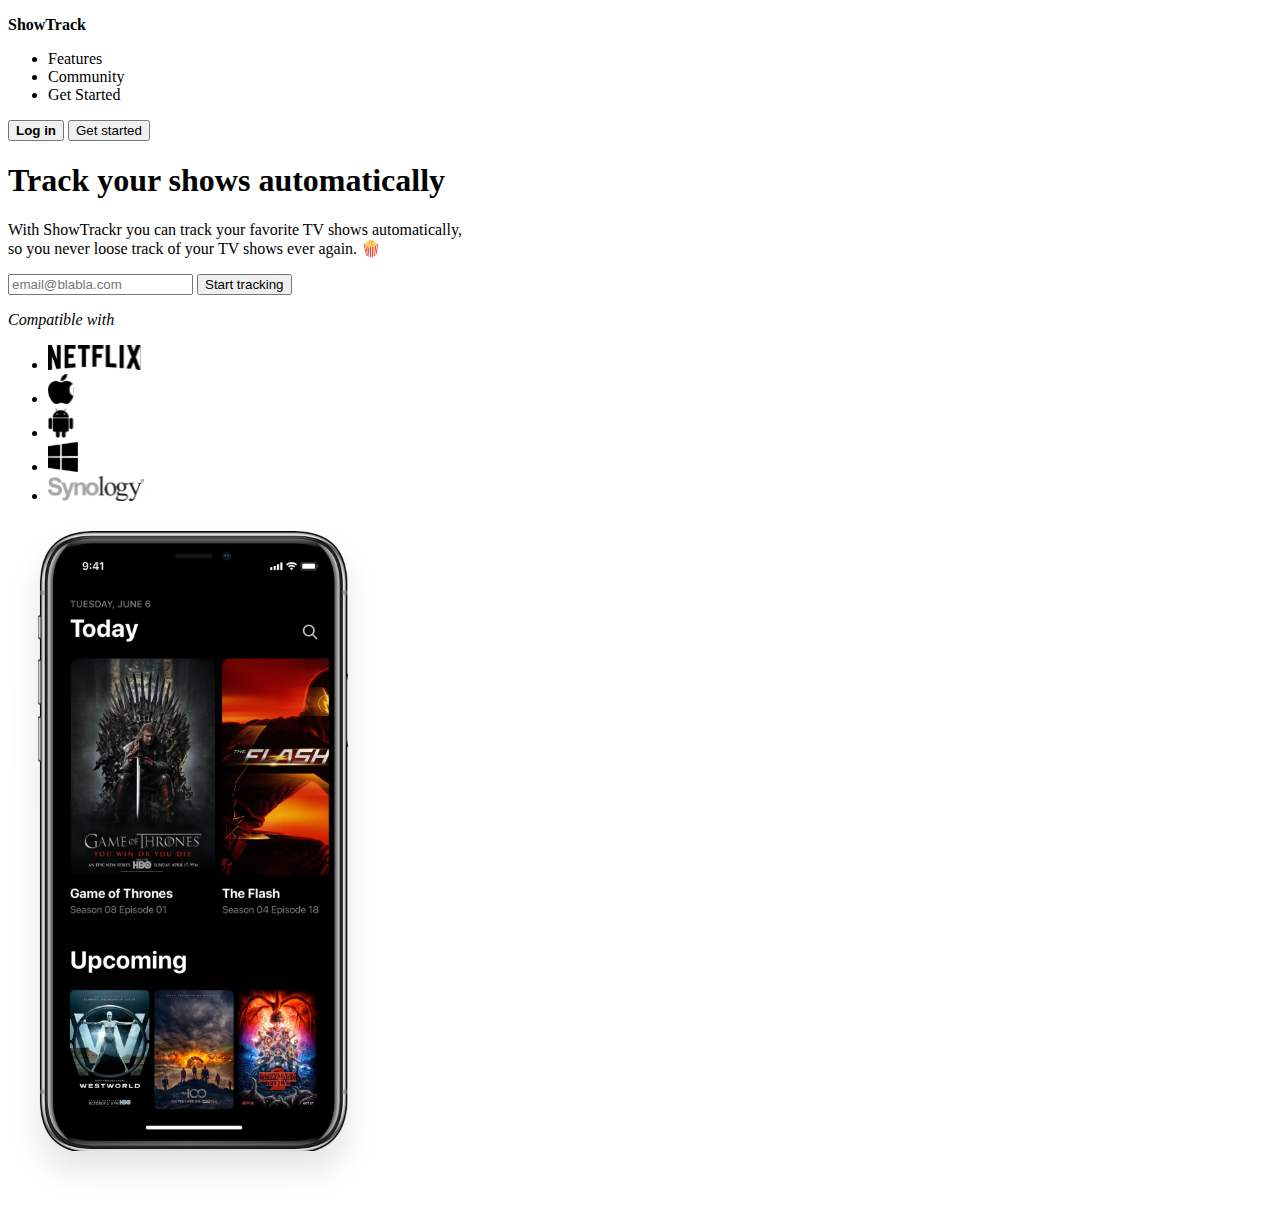
==== academy3/index.html @ f4978569 "created task3" ====
<!DOCTYPE html>
<html lang="en">

<head>
    <meta charset="UTF-8">
    <title>ShowTracker</title>
</head>

<body>
    <header>
        <nav>
            <p>
                <b>ShowTrack</b>
            </p>

            <ul>
                <li> Features</li>
                <li>Community</li>
                <li> Get Started</li>
            </ul>
            <button><b>Log in</b> </button>
            <button>Get started</button>
        </nav>
    </header>
    <div>
        <h1>Track your shows automatically</h1>
        <p>With ShowTrackr you can track your favorite TV shows automatically, <br>so you never loose track of your TV
            shows ever again. 🍿</p>

        <input type="email" name="email" placeholder="email@blabla.com">
        <button>Start tracking</button>
        <p><em>Compatible with</em></p>

        <ul>
            <li> <img src="images/netflix.svg" alt="netflix"></li>
            <li> <img src="images/apple.svg" alt="apple"></li>
            <li> <img src="images/android.svg" alt="android"></li>
            <li> <img src="images/windows.svg" alt="windows"></li>
            <li> <img src="images/synology.svg" alt="synology"></li>
        </ul>
        <img src="images/iphone.svg" alt="iphone">
    </div>




</body>







</html>
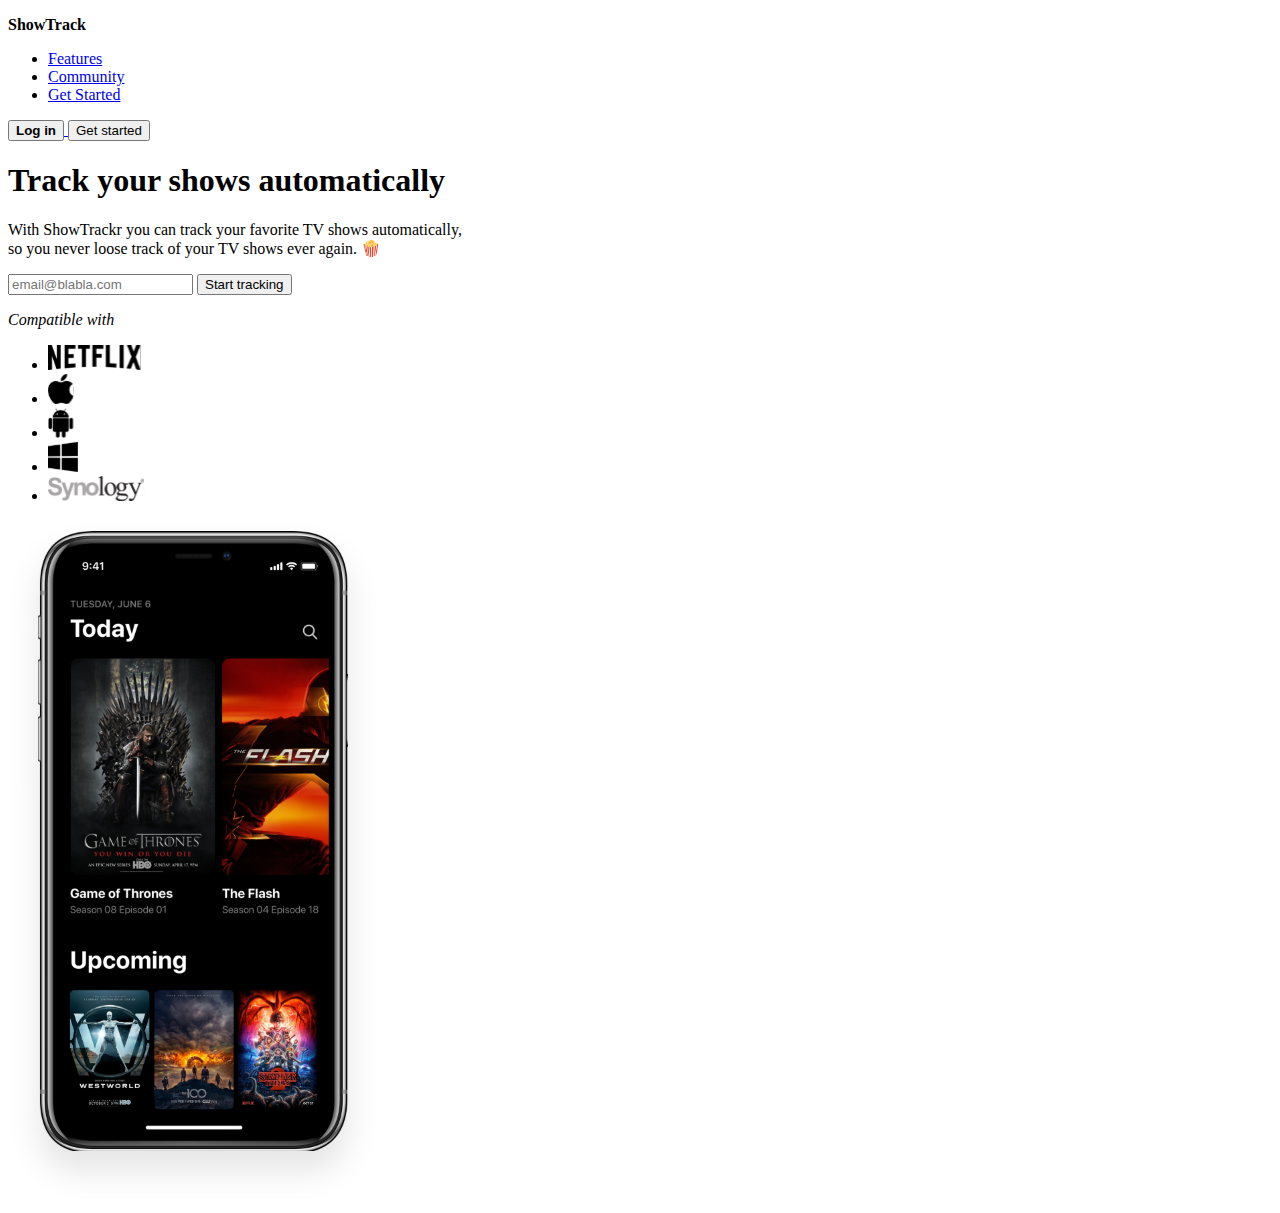
==== commit f15cb984: "added links" ====
--- a/academy3/index.html
+++ b/academy3/index.html
@@ -14,31 +14,60 @@
             </p>
 
             <ul>
-                <li> Features</li>
-                <li>Community</li>
-                <li> Get Started</li>
+                <li>
+                    <a href="#">
+                        <span>Features</span>
+                    </a>
+                </li>
+                <li>
+                    <a href="#"> Community</a>
+                </li>
+                <li>
+                    <a href="#"> Get Started </a>
+                </li>
             </ul>
-            <button><b>Log in</b> </button>
-            <button>Get started</button>
+            <a href="https://google.com">
+                <button>
+                    <b>Log in</b>
+                </button>
+            </a>
+            <a href="#"> 
+                <button>Get started</button>
+            </a>
         </nav>
     </header>
     <div>
         <h1>Track your shows automatically</h1>
-        <p>With ShowTrackr you can track your favorite TV shows automatically, <br>so you never loose track of your TV
-            shows ever again. 🍿</p>
+        <p>
+            With ShowTrackr you can track your favorite TV shows automatically,
+            <br />
+            so you never loose track of your TV
+            shows ever again. 🍿
+        </p>
 
-        <input type="email" name="email" placeholder="email@blabla.com">
+        <input type="email" name="email" placeholder="email@blabla.com" />
         <button>Start tracking</button>
-        <p><em>Compatible with</em></p>
+        <p>
+            <em>Compatible with</em>
+        </p>
 
         <ul>
-            <li> <img src="images/netflix.svg" alt="netflix"></li>
-            <li> <img src="images/apple.svg" alt="apple"></li>
-            <li> <img src="images/android.svg" alt="android"></li>
-            <li> <img src="images/windows.svg" alt="windows"></li>
-            <li> <img src="images/synology.svg" alt="synology"></li>
+            <li>
+                <img src="images/netflix.svg" alt="netflix" />
+            </li>
+            <li>
+                <img src="images/apple.svg" alt="apple" />
+            </li>
+            <li>
+                <img src="images/android.svg" alt="android" />
+            </li>
+            <li>
+                <img src="images/windows.svg" alt="windows" />
+            </li>
+            <li>
+                <img src="images/synology.svg" alt="synology" /></li>
         </ul>
-        <img src="images/iphone.svg" alt="iphone">
+        <img src="images/iphone.svg" alt="iphone" />
     </div>
 
 
